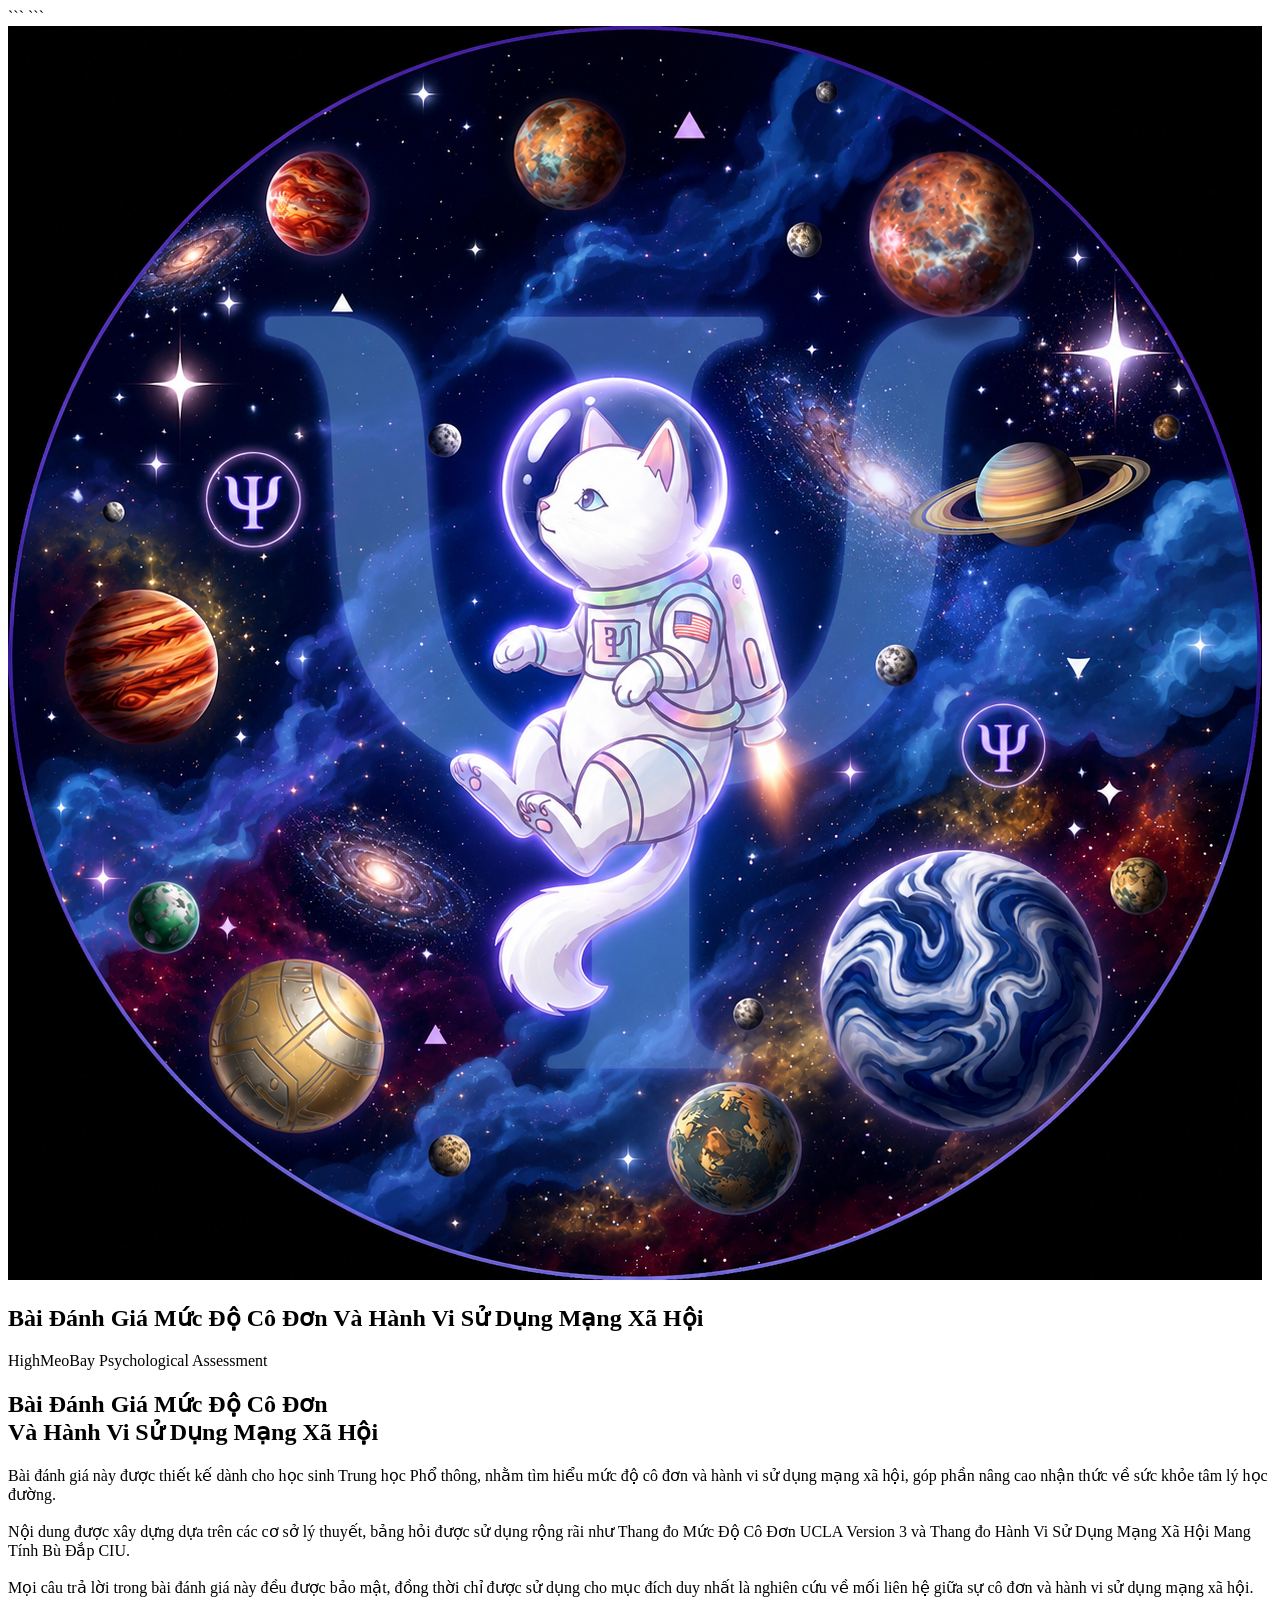
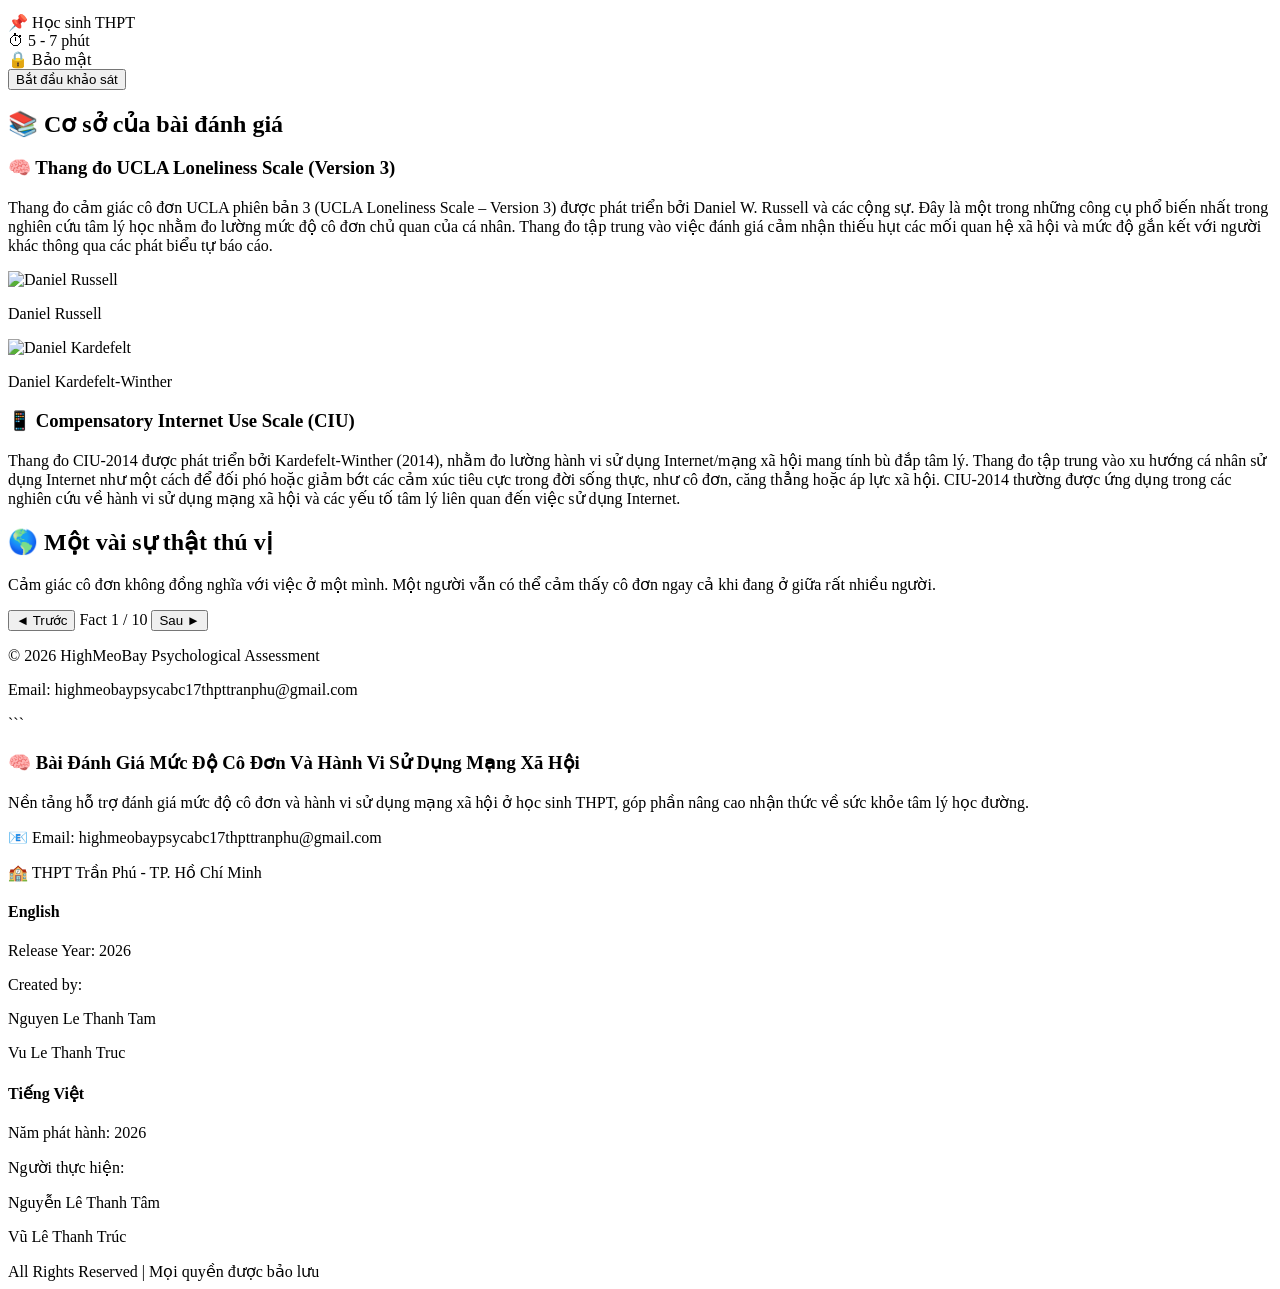
==== index.html @ 104ad313 "Add files via upload" ====
<!DOCTYPE html>

<html lang="vi">

<link rel="icon" type="image/png" href="images/logo.png?v=2">


<meta charset="UTF-8">

<meta name="viewport"
      content="width=device-width, initial-scale=1.0">

<title>

    Bài Đánh Giá Mức Độ Cô Đơn Và Hành Vi Sử Dụng Mạng Xã Hội

</title>

<link rel="stylesheet"
      href="styleindex.css">
```

</head>

<body>

```
<!-- HEADER -->

<header class="header">

    <div class="logo">

        <img src="images/logo.png"
             alt="Logo">

    </div>

    <div class="header-text">

        <h2>

            Bài Đánh Giá Mức Độ Cô Đơn
            Và Hành Vi Sử Dụng Mạng Xã Hội

        </h2>

        <p>

            HighMeoBay Psychological Assessment 

        </p>

    </div>

</header>

<!-- HERO -->

<section class="hero">

    <div class="overlay-card">

        <h1>

            Bài Đánh Giá Mức Độ Cô Đơn

            <br>

            Và Hành Vi Sử Dụng Mạng Xã Hội

        </h1>

        <p class="description">

            Bài đánh giá này được thiết kế dành cho học sinh
            Trung học Phổ thông, nhằm tìm hiểu mức độ cô đơn
            và hành vi sử dụng mạng xã hội,
            góp phần nâng cao nhận thức về sức khỏe tâm lý học đường.

            <br><br>

            Nội dung được xây dựng dựa trên các cơ sở lý thuyết,
            bảng hỏi được sử dụng rộng rãi như
            Thang đo Mức Độ Cô Đơn UCLA Version 3
            và Thang đo Hành Vi Sử Dụng Mạng Xã Hội Mang Tính Bù Đắp CIU.

            <br><br>

            Mọi câu trả lời trong bài đánh giá này đều được bảo mật,
            đồng thời chỉ được sử dụng cho mục đích duy nhất là
            nghiên cứu về mối liên hệ giữa sự cô đơn
            và hành vi sử dụng mạng xã hội.

        </p>

        <div class="info-box">

            <div>
                📌 Học sinh THPT
            </div>

            <div>
                ⏱ 5 - 7 phút
            </div>

            <div>
                🔒 Bảo mật
            </div>

        </div>

        <a href="survey.html">

            <button class="start-btn">

                Bắt đầu khảo sát

            </button>

        </a>

    </div>

</section>

<!-- CƠ SỞ BÀI ĐÁNH GIÁ -->

<section class="about-test">

    <h2>

        📚 Cơ sở của bài đánh giá

    </h2>

    <!-- UCLA -->

    <div class="test-card">

        <div class="test-content">

            <div class="test-text">

                <h3>

                    🧠 Thang đo UCLA Loneliness Scale (Version 3)

                </h3>

                <p>

                Thang đo cảm giác cô đơn UCLA phiên bản 3 (UCLA Loneliness Scale – Version 3) được phát triển bởi Daniel W. Russell và các cộng sự. Đây là một trong những công cụ phổ biến nhất trong nghiên cứu tâm lý học nhằm đo lường mức độ cô đơn chủ quan của cá nhân. Thang đo tập trung vào việc đánh giá cảm nhận thiếu hụt các mối quan hệ xã hội và mức độ gắn kết với người khác thông qua các phát biểu tự báo cáo.

                </p>

            </div>

            <div class="test-image">

                <img src="images/Daniel Russell.jpg"
                     alt="Daniel Russell">

                <p class="author-name">

                    Daniel Russell

                </p>

            </div>

        </div>

    </div>

    <!-- CIU -->

    <div class="test-card">

        <div class="test-content">

            <div class="test-image">

                <img src="images/Daniel Kardefelt.jpg"
                     alt="Daniel Kardefelt">

                <p class="author-name">

                    Daniel Kardefelt-Winther

                </p>

            </div>

            <div class="test-text">

                <h3>

                    📱 Compensatory Internet Use Scale (CIU)

                </h3>

                <p>

                    Thang đo CIU-2014 được phát triển bởi Kardefelt-Winther (2014), nhằm đo lường hành vi sử dụng Internet/mạng xã hội mang tính bù đắp tâm lý. Thang đo tập trung vào xu hướng cá nhân sử dụng Internet như một cách để đối phó hoặc giảm bớt các cảm xúc tiêu cực trong đời sống thực, như cô đơn, căng thẳng hoặc áp lực xã hội. CIU-2014 thường được ứng dụng trong các nghiên cứu về hành vi sử dụng mạng xã hội và các yếu tố tâm lý liên quan đến việc sử dụng Internet.

                </p>

            </div>

        </div>

    </div>

</section>

<!-- FACT -->

<section class="facts">

    <h2>

        🌎 Một vài sự thật thú vị

    </h2>

    <div class="fact-card">

        <p id="factText">

            Cảm giác cô đơn không đồng nghĩa với việc ở một mình.
            Một người vẫn có thể cảm thấy cô đơn ngay cả khi đang ở giữa rất nhiều người.

        </p>

    </div>

    <div class="fact-nav">

        <button
            class="fact-link"
            onclick="prevFact()">

            ◄ Trước

        </button>

        <span id="factCounter">

            Fact 1 / 10

        </span>

        <button
            class="fact-link"
            onclick="nextFact()">

            Sau ►

        </button>

    </div>

</section>

<!-- FOOTER -->

<footer class="footer">

    <p>

        © 2026 HighMeoBay Psychological Assessment

    </p>

    <p>

        Email:
        highmeobaypsycabc17thpttranphu@gmail.com

    </p>

</footer>

<script src="facts.js"></script>
```

<footer class="footer">

<div class="footer-content">

    <h3>

        🧠 Bài Đánh Giá Mức Độ Cô Đơn
        Và Hành Vi Sử Dụng Mạng Xã Hội

    </h3>

    <p>

        Nền tảng hỗ trợ đánh giá mức độ cô đơn
        và hành vi sử dụng mạng xã hội ở học sinh THPT,
        góp phần nâng cao nhận thức về sức khỏe tâm lý học đường.

    </p>

    <div class="footer-contact">

        <p>

            📧 Email:
            highmeobaypsycabc17thpttranphu@gmail.com

        </p>

        <p>

            🏫 THPT Trần Phú - TP. Hồ Chí Minh

        </p>

    </div>

    <div class="footer-line"></div>

    <div class="footer-owner">

        <div class="owner-box">

            <h4>English</h4>

            <p>
                Release Year: 2026
            </p>

            <p>
                Created by:
            </p>

            <p>
                Nguyen Le Thanh Tam
            </p>

            <p>
                Vu Le Thanh Truc
            </p>

        </div>

        <div class="owner-box">

            <h4>Tiếng Việt</h4>

            <p>
                Năm phát hành: 2026
            </p>

            <p>
                Người thực hiện:
            </p>

            <p>
                Nguyễn Lê Thanh Tâm
            </p>

            <p>
                Vũ Lê Thanh Trúc
            </p>

        </div>

    </div>

    <div class="footer-bottom">

        All Rights Reserved
        |
        Mọi quyền được bảo lưu

    </div>

</div>


</footer>


</body>

</html>
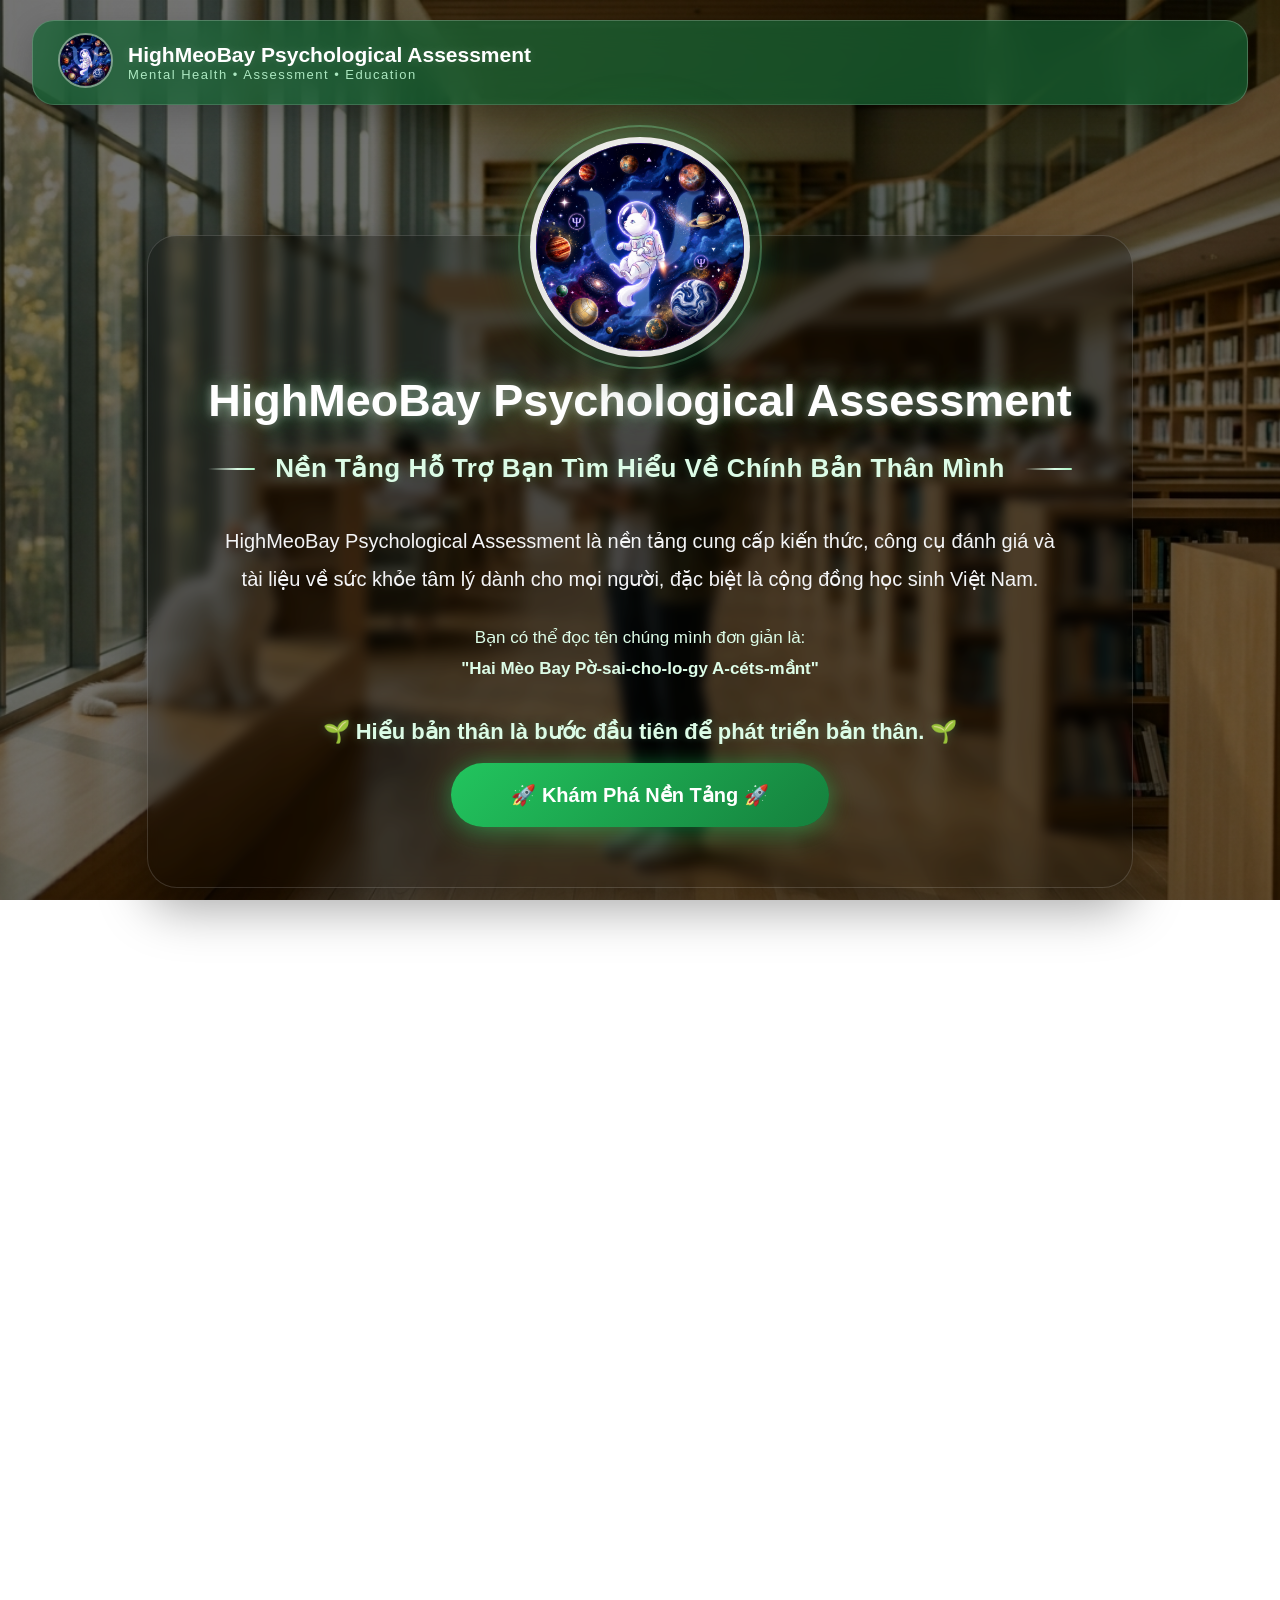
==== commit 929181af: "Add files via upload" ====
--- a/index.html
+++ b/index.html
@@ -1,53 +1,57 @@
 <!DOCTYPE html>
-
 <html lang="vi">
 
-<link rel="icon" type="image/png" href="images/logo.png?v=2">
-
-
-<meta charset="UTF-8">
-
-<meta name="viewport"
-      content="width=device-width, initial-scale=1.0">
-
-<title>
-
-    Bài Đánh Giá Mức Độ Cô Đơn Và Hành Vi Sử Dụng Mạng Xã Hội
-
-</title>
-
-<link rel="stylesheet"
-      href="styleindex.css">
-```
+<head>
+
+    <meta charset="UTF-8">
+
+    <meta name="viewport"
+          content="width=device-width, initial-scale=1.0">
+
+    <title>
+        HighMeoBay Psychological Assessment
+    </title>
+
+    <link rel="icon"
+          type="image/png"
+          href="images/logo.png">
+
+    <link rel="stylesheet"
+          href="stylemeobay.css">
 
 </head>
 
 <body>
 
-```
-<!-- HEADER -->
-
+    <!-- HEADER -->
+
+        <div class="progress-container">
+    <div class="progress-bar"></div>
+</div>
 <header class="header">
 
     <div class="logo">
+
+    <a href="main.html">
 
         <img src="images/logo.png"
              alt="Logo">
 
-    </div>
+    </a>
+
+</div>
 
     <div class="header-text">
 
         <h2>
 
-            Bài Đánh Giá Mức Độ Cô Đơn
-            Và Hành Vi Sử Dụng Mạng Xã Hội
+            HighMeoBay Psychological Assessment
 
         </h2>
 
         <p>
 
-            HighMeoBay Psychological Assessment 
+            Mental Health • Assessment • Education 
 
         </p>
 
@@ -57,334 +61,159 @@
 
 <!-- HERO -->
 
-<section class="hero">
-
-    <div class="overlay-card">
-
-        <h1>
-
-            Bài Đánh Giá Mức Độ Cô Đơn
-
-            <br>
-
-            Và Hành Vi Sử Dụng Mạng Xã Hội
-
-        </h1>
-
-        <p class="description">
-
-            Bài đánh giá này được thiết kế dành cho học sinh
-            Trung học Phổ thông, nhằm tìm hiểu mức độ cô đơn
-            và hành vi sử dụng mạng xã hội,
-            góp phần nâng cao nhận thức về sức khỏe tâm lý học đường.
-
-            <br><br>
-
-            Nội dung được xây dựng dựa trên các cơ sở lý thuyết,
-            bảng hỏi được sử dụng rộng rãi như
-            Thang đo Mức Độ Cô Đơn UCLA Version 3
-            và Thang đo Hành Vi Sử Dụng Mạng Xã Hội Mang Tính Bù Đắp CIU.
-
-            <br><br>
-
-            Mọi câu trả lời trong bài đánh giá này đều được bảo mật,
-            đồng thời chỉ được sử dụng cho mục đích duy nhất là
-            nghiên cứu về mối liên hệ giữa sự cô đơn
-            và hành vi sử dụng mạng xã hội.
-
+    <section class="hero">
+
+        <div class="hero-card">
+
+            <!-- LOGO WEBSITE -->
+        <div class="hero-logo">
+
+            <img src="images/logo.png"
+                 alt="HighMeoBay Logo">
+
+        </div>
+        <br>
+            <h1>
+
+                HighMeoBay Psychological Assessment
+
+            </h1>
+
+            <div class="hero-subtitle">
+
+    <span class="line"></span>
+
+    <span class="subtitle-text">
+        Nền Tảng Hỗ Trợ Bạn Tìm Hiểu Về Chính Bản Thân Mình
+    </span>
+
+    <span class="line"></span>
+
+</div>
+
+            <p class="description">
+
+                HighMeoBay Psychological Assessment
+                là nền tảng cung cấp kiến thức,
+                công cụ đánh giá và 
+                 <br>
+                tài liệu về sức khỏe tâm lý dành cho mọi người,
+                đặc biệt là cộng đồng học sinh Việt Nam.
+
+            </p>
+
+            <p class="pronounce">
+
+                Bạn có thể đọc tên chúng mình đơn giản là:
+                <br>
+                <strong>
+                    "Hai Mèo Bay Pờ-sai-cho-lo-gy A-céts-mầnt"
+                </strong>
+
+            </p>
+        
+<p class="slogan">
+
+    🌱 Hiểu bản thân là bước đầu tiên để phát triển bản thân. 🌱
+
+</p>
+<br>
+            <a href="main.html">
+
+                <button class="explore-btn">
+
+                    🚀 Khám Phá Nền Tảng 🚀
+
+                </button>
+
+            </a>
+
+        </div>
+
+    </section>
+
+    <script src="indexmeobay.js"></script>
+
+<!-- FOOTER -->
+<footer class="footer">
+
+    <div class="footer-content">
+
+        <h3>
+            🧠 HighMeoBay Psychological Assessment 🧠
+        </h3>
+
+        <p>
+            Nền tảng cung cấp kiến thức, công cụ 
+            đánh giá và tài liệu về sức khỏe
+            <br> 
+            tâm lý dành cho mọi người, đặc biệt 
+            là cộng đồng học sinh Việt Nam. 
         </p>
 
-        <div class="info-box">
-
-            <div>
-                📌 Học sinh THPT
-            </div>
-
-            <div>
-                ⏱ 5 - 7 phút
-            </div>
-
-            <div>
-                🔒 Bảo mật
-            </div>
-
-        </div>
-
-        <a href="survey.html">
-
-            <button class="start-btn">
-
-                Bắt đầu khảo sát
-
-            </button>
-
-        </a>
-
-    </div>
-
-</section>
-
-<!-- CƠ SỞ BÀI ĐÁNH GIÁ -->
-
-<section class="about-test">
-
-    <h2>
-
-        📚 Cơ sở của bài đánh giá
-
-    </h2>
-
-    <!-- UCLA -->
-
-    <div class="test-card">
-
-        <div class="test-content">
-
-            <div class="test-text">
-
-                <h3>
-
-                    🧠 Thang đo UCLA Loneliness Scale (Version 3)
-
-                </h3>
-
-                <p>
-
-                Thang đo cảm giác cô đơn UCLA phiên bản 3 (UCLA Loneliness Scale – Version 3) được phát triển bởi Daniel W. Russell và các cộng sự. Đây là một trong những công cụ phổ biến nhất trong nghiên cứu tâm lý học nhằm đo lường mức độ cô đơn chủ quan của cá nhân. Thang đo tập trung vào việc đánh giá cảm nhận thiếu hụt các mối quan hệ xã hội và mức độ gắn kết với người khác thông qua các phát biểu tự báo cáo.
-
-                </p>
-
-            </div>
-
-            <div class="test-image">
-
-                <img src="images/Daniel Russell.jpg"
-                     alt="Daniel Russell">
-
-                <p class="author-name">
-
-                    Daniel Russell
-
-                </p>
-
-            </div>
-
-        </div>
-
-    </div>
-
-    <!-- CIU -->
-
-    <div class="test-card">
-
-        <div class="test-content">
-
-            <div class="test-image">
-
-                <img src="images/Daniel Kardefelt.jpg"
-                     alt="Daniel Kardefelt">
-
-                <p class="author-name">
-
-                    Daniel Kardefelt-Winther
-
-                </p>
-
-            </div>
-
-            <div class="test-text">
-
-                <h3>
-
-                    📱 Compensatory Internet Use Scale (CIU)
-
-                </h3>
-
-                <p>
-
-                    Thang đo CIU-2014 được phát triển bởi Kardefelt-Winther (2014), nhằm đo lường hành vi sử dụng Internet/mạng xã hội mang tính bù đắp tâm lý. Thang đo tập trung vào xu hướng cá nhân sử dụng Internet như một cách để đối phó hoặc giảm bớt các cảm xúc tiêu cực trong đời sống thực, như cô đơn, căng thẳng hoặc áp lực xã hội. CIU-2014 thường được ứng dụng trong các nghiên cứu về hành vi sử dụng mạng xã hội và các yếu tố tâm lý liên quan đến việc sử dụng Internet.
-
-                </p>
-
-            </div>
-
-        </div>
-
-    </div>
-
-</section>
-
-<!-- FACT -->
-
-<section class="facts">
-
-    <h2>
-
-        🌎 Một vài sự thật thú vị
-
-    </h2>
-
-    <div class="fact-card">
-
-        <p id="factText">
-
-            Cảm giác cô đơn không đồng nghĩa với việc ở một mình.
-            Một người vẫn có thể cảm thấy cô đơn ngay cả khi đang ở giữa rất nhiều người.
-
-        </p>
-
-    </div>
-
-    <div class="fact-nav">
-
-        <button
-            class="fact-link"
-            onclick="prevFact()">
-
-            ◄ Trước
-
-        </button>
-
-        <span id="factCounter">
-
-            Fact 1 / 10
-
-        </span>
-
-        <button
-            class="fact-link"
-            onclick="nextFact()">
-
-            Sau ►
-
-        </button>
-
-    </div>
-
-</section>
-
-<!-- FOOTER -->
-
-<footer class="footer">
-
-    <p>
-
-        © 2026 HighMeoBay Psychological Assessment
-
-    </p>
-
-    <p>
-
-        Email:
-        highmeobaypsycabc17thpttranphu@gmail.com
-
-    </p>
+        <div class="footer-contact">
+
+            <p>
+                📧 Email:
+                highmeobaypsycabc17thpttranphu@gmail.com
+            </p>
+
+            <p>
+                🏫 THPT Trần Phú - TP. Hồ Chí Minh
+            </p>
+
+        </div>
+
+        <div class="footer-line"></div>
+
+        <div class="footer-owner">
+
+    <!-- Logo Website -->
+    <a href="main.html" class="footer-logo-side">
+    <img src="images/logo.png" alt="Logo Website">
+</a>
+
+    <!-- Box English -->
+    <div class="owner-box">
+
+        <h4>English</h4>
+
+        <p>Release Year: 2026</p>
+        <p>Created by:</p>
+        <p>Nguyen Le Thanh Tam</p>
+        <p>Vu Le Thanh Truc</p>
+
+    </div>
+
+    <!-- Box Tiếng Việt -->
+    <div class="owner-box">
+
+        <h4>Tiếng Việt</h4>
+
+        <p>Năm phát hành: 2026</p>
+        <p>Người thực hiện:</p>
+        <p>Nguyễn Lê Thanh Tâm</p>
+        <p>Vũ Lê Thanh Trúc</p>
+
+    </div>
+
+    <!-- Logo Trường -->
+    <a href="https://thpttranphu.hcm.edu.vn/homegd11"
+   class="footer-logo-side">
+    <img src="images/logotp.png"
+         alt="Logo Trường">
+</a>
+
+</div>
+
+        <div class="footer-bottom">
+            All Rights Reserved | Mọi quyền được bảo lưu
+        </div>
+
+    </div>
 
 </footer>
 
-<script src="facts.js"></script>
-```
-
-<footer class="footer">
-
-<div class="footer-content">
-
-    <h3>
-
-        🧠 Bài Đánh Giá Mức Độ Cô Đơn
-        Và Hành Vi Sử Dụng Mạng Xã Hội
-
-    </h3>
-
-    <p>
-
-        Nền tảng hỗ trợ đánh giá mức độ cô đơn
-        và hành vi sử dụng mạng xã hội ở học sinh THPT,
-        góp phần nâng cao nhận thức về sức khỏe tâm lý học đường.
-
-    </p>
-
-    <div class="footer-contact">
-
-        <p>
-
-            📧 Email:
-            highmeobaypsycabc17thpttranphu@gmail.com
-
-        </p>
-
-        <p>
-
-            🏫 THPT Trần Phú - TP. Hồ Chí Minh
-
-        </p>
-
-    </div>
-
-    <div class="footer-line"></div>
-
-    <div class="footer-owner">
-
-        <div class="owner-box">
-
-            <h4>English</h4>
-
-            <p>
-                Release Year: 2026
-            </p>
-
-            <p>
-                Created by:
-            </p>
-
-            <p>
-                Nguyen Le Thanh Tam
-            </p>
-
-            <p>
-                Vu Le Thanh Truc
-            </p>
-
-        </div>
-
-        <div class="owner-box">
-
-            <h4>Tiếng Việt</h4>
-
-            <p>
-                Năm phát hành: 2026
-            </p>
-
-            <p>
-                Người thực hiện:
-            </p>
-
-            <p>
-                Nguyễn Lê Thanh Tâm
-            </p>
-
-            <p>
-                Vũ Lê Thanh Trúc
-            </p>
-
-        </div>
-
-    </div>
-
-    <div class="footer-bottom">
-
-        All Rights Reserved
-        |
-        Mọi quyền được bảo lưu
-
-    </div>
-
-</div>
-
-
-</footer>
-
-
 </body>
 
-</html>
+</html>
--- a/stylemeobay.css
+++ b/stylemeobay.css
@@ -0,0 +1,1347 @@
+/* ================= RESET ================= */
+
+*{
+margin:0;
+padding:0;
+box-sizing:border-box;
+}
+
+body{
+
+margin: 0;
+  padding-top: 20px;
+min-height:100vh;
+
+font-family:
+"Segoe UI",
+sans-serif;
+
+color:white;
+
+background:
+linear-gradient(
+    rgba(0,0,0,0.55),
+    rgba(0,0,0,0.55)
+),
+url("images/library2.png");
+
+background-size:cover;
+background-position:center;
+background-attachment:fixed;
+  
+
+}
+
+/* ================= HEADER ================= */
+.header{
+
+width: 95%;
+max-width: 1400px;
+margin: 0 auto;
+
+display: flex;
+align-items: center;
+
+gap: 15px;
+padding: 12px 25px;
+
+background: rgba(22, 101, 52, 0.72);
+
+border-radius: 22px;
+
+border:
+1px solid rgba(255,255,255,0.22);
+
+ backdrop-filter: blur(18px);
+    -webkit-backdrop-filter: blur(18px);
+border-bottom: 1px solid rgba(255,255,255,0.15);
+
+    box-shadow:
+        0 10px 30px rgba(0,0,0,.18);
+
+transition: .35s ease;
+}
+
+.header::before{
+
+content:"";
+
+position:absolute;
+
+top:0;
+left:-120%;
+
+width:80px;
+height:100%;
+
+background:
+linear-gradient(
+90deg,
+transparent,
+rgba(255,255,255,0.25),
+transparent
+);
+
+transform:skewX(-25deg);
+
+transition:0.8s;
+
+}
+
+.header:hover::before{
+
+left:120%;
+
+}
+
+.header{
+display:flex;
+align-items:center;
+justify-content:flex-start;
+gap:15px;
+
+flex-wrap: nowrap; /* QUAN TRỌNG */
+}
+
+.header:hover{
+
+box-shadow:
+0 18px 45px rgba(0,0,0,0.40),
+0 0 35px rgba(34,197,94,0.18);
+
+border-color:
+rgba(255,255,255,0.28);
+
+}
+
+.logo img{
+
+width:55px;
+height:55px;
+
+border-radius:50%;
+
+border:2px solid rgba(255,255,255,0.4);
+
+transition:0.3s ease;
+
+cursor:pointer;
+
+}
+
+.logo img:hover{
+
+transform:scale(1.08);
+
+box-shadow:
+0 0 12px rgba(255,255,255,0.35),
+0 0 25px rgba(34,197,94,0.55),
+0 0 40px rgba(34,197,94,0.25);
+
+border-color:#dcfce7;
+
+}
+
+.logo img:active{
+
+transform:scale(0.95);
+
+}
+
+.header-text{
+display: flex;
+flex-direction: column;
+justify-content: center;
+
+line-height: 1.2;
+}
+
+.header-text h2{
+
+font-size:21px;
+
+font-weight:800;
+
+margin:0;
+
+color:#ffffff;
+
+text-shadow:
+0 0 10px rgba(255,255,255,0.15);
+
+}
+
+.header-text p{
+
+font-size:13px;
+
+color:#bbf7d0;
+
+letter-spacing:1.5px;
+
+margin:0;
+
+opacity:0.9;
+
+}
+
+.question {
+    background: rgba(255,255,255,0.04);
+    border: 1px solid rgba(255,255,255,0.08);
+    padding: 10px 12px;
+    border-radius: 12px;
+    margin: 10px 0;
+}
+
+label {
+    display: block;
+    padding: 3px 0;
+    cursor: pointer;
+}
+
+/* ================= HERO ================= */
+
+.hero{
+padding: 130px 20px 20px 20px;
+
+min-height:calc(100vh - 120px);
+
+display:flex;
+
+justify-content:center;
+align-items:center;  
+
+}
+
+.hero-card{
+
+position:relative;
+
+max-width:1175px;
+
+text-align:center;
+
+padding:120px 60px 60px;
+/* ↑ tăng padding top để chừa chỗ cho logo */
+
+border-radius:30px;
+
+background:rgba(0,0,0,.28);
+
+backdrop-filter:blur(6px);
+
+border:1px solid rgba(255,255,255,.15);
+
+box-shadow:
+0 20px 50px rgba(0,0,0,.35);
+
+animation:fadeUp 1s ease;
+
+overflow:visible;
+
+}
+
+.hero-card h1{
+
+    font-size:45px;
+
+    line-height:1.2;
+
+    color:white;
+
+    font-weight:800;
+
+    text-shadow:
+    0 0 10px rgba(255,255,255,0.4),
+    0 0 20px rgba(134,239,172,0.3),
+    0 0 40px rgba(34,197,94,0.25);
+
+    margin-bottom:25px;
+
+    max-width:1200px;
+}
+
+.description{
+
+  
+font-size:20px;
+
+line-height:1.9;
+
+color:#f3f4f6;
+
+margin-bottom:25px;
+  
+
+}
+
+.slogan{
+
+    margin-top:25px;
+
+    font-size:22px;
+
+    font-weight:600;
+
+    color:#dcfce7;
+
+    text-shadow:
+    0 0 10px rgba(134,239,172,0.25);
+
+}
+
+.pronounce{
+
+  
+color:#dcfce7;
+
+font-size:17px;
+
+line-height:1.8;
+
+margin-bottom:35px;
+  
+
+}
+
+/* ================= BUTTON ================= */
+
+.explore-btn{
+
+    position:relative;
+
+    border:none;
+
+    cursor:pointer;
+
+    color:white;
+
+    font-weight:700;
+
+    font-size:20px;
+
+    padding:20px 60px;
+
+    border-radius:999px;
+
+    background:
+    linear-gradient(
+        135deg,
+        #22c55e,
+        #15803d
+    );
+
+    box-shadow:
+    0 0 20px rgba(34,197,94,0.35),
+    0 10px 30px rgba(34,197,94,0.25);
+
+    transition:all 0.35s ease;
+
+    overflow:hidden;
+}
+
+.explore-btn:hover{
+
+    transform:
+    translateY(-5px)
+    scale(1.04);
+
+    box-shadow:
+    0 0 35px rgba(34,197,94,0.6),
+    0 15px 40px rgba(34,197,94,0.35);
+}
+
+.explore-btn::before{
+
+    content:"";
+
+    position:absolute;
+
+    top:0;
+    left:-120%;
+
+    width:80px;
+    height:100%;
+
+    background:
+    linear-gradient(
+        90deg,
+        transparent,
+        rgba(255,255,255,0.35),
+        transparent
+    );
+
+    transform:skewX(-25deg);
+
+    transition:0.8s;
+}
+
+.explore-btn:hover::before{
+
+    left:130%;
+}
+/* ================= FOOTER ================= */
+.footer{
+width:100%;
+margin-top:80px;
+padding:60px 30px;
+
+background:
+linear-gradient(
+135deg,
+rgba(20,83,45,.72),
+rgba(22,101,52,.72)
+);
+
+backdrop-filter:blur(18px);
+
+border-top:1px solid rgba(255,255,255,0.15);
+
+text-align:center;
+position:relative;
+z-index:2;
+
+overflow:hidden;
+/* Hiệu ứng */
+opacity:0;
+transform:translateY(60px);
+transition:
+opacity .8s ease,
+transform .8s ease;
+
+}
+
+.footer.show{
+
+opacity:1;
+transform:translateY(0);
+
+}
+
+.footer::before{
+
+content:"";
+
+position:absolute;
+
+width:400px;
+height:400px;
+
+top:-180px;
+left:-150px;
+
+border-radius:50%;
+
+background:
+rgba(134,239,172,.08);
+
+filter:blur(70px);
+
+pointer-events:none;
+
+}
+
+.footer::after{
+
+content:"";
+
+position:absolute;
+
+width:350px;
+height:350px;
+
+bottom:-150px;
+right:-120px;
+
+border-radius:50%;
+
+background:
+rgba(220,252,231,.08);
+
+filter:blur(70px);
+
+pointer-events:none;
+
+}
+
+.footer-content{
+max-width:1000px;
+margin:auto;
+}
+
+.footer h3{
+
+color:#f0fdf4;
+
+font-size:32px;
+
+letter-spacing:.5px;
+
+text-shadow:
+0 2px 12px rgba(0,0,0,.25);
+
+}
+
+.footer-content p{
+color:#e5e7eb;
+line-height:1.8;
+}
+
+.footer-contact{
+margin-top:25px;
+}
+
+.footer-contact p{
+
+transition:.25s;
+
+}
+
+.footer-contact p:hover{
+
+color:#bbf7d0;
+
+transform:
+translateX(4px);
+
+}
+
+.footer-line{
+
+width:180px;
+height:4px;
+
+margin:30px auto;
+
+border-radius:999px;
+
+background:
+linear-gradient(
+90deg,
+#85f7af,
+#dcfce7,
+#82d3a0
+);
+
+background-size:200% 100%;
+
+animation:
+footerGlow 4s linear infinite;
+
+}
+
+@keyframes footerGlow{
+
+0%{
+background-position:0% 50%;
+}
+
+100%{
+background-position:200% 50%;
+}
+
+}
+
+.footer-owner{
+
+display:grid;
+
+grid-template-columns:
+160px 320px 320px 160px;
+
+justify-content:center;
+
+align-items:center;
+
+gap:30px;
+
+margin-top:25px;
+
+}
+
+.owner-box{
+width:320px;
+padding:20px;
+border-radius:18px;
+
+background:rgba(255,255,255,.10);
+
+border:1px solid rgba(255,255,255,.20);
+
+backdrop-filter:blur(12px);
+
+border:
+1px solid rgba(255,255,255,.18);
+
+box-shadow:0 8px 25px rgba(0,0,0,0.20);
+}
+
+.owner-box{
+
+transition:
+transform .3s ease,
+box-shadow .3s ease;
+
+}
+
+.owner-box:hover{
+
+transform:
+translateY(-6px);
+
+box-shadow:
+0 15px 35px rgba(0,0,0,.25);
+
+}
+
+.owner-box h4{
+color:#dcfce7;
+margin-bottom:12px;
+font-size:20px;
+}
+
+.owner-box p{
+color:white;
+margin:6px 0;
+}
+
+.footer-bottom{
+margin-top:30px;
+padding-top:20px;
+
+border-top:1px solid rgba(255,255,255,0.15);
+
+color:#e5e7eb;
+
+letter-spacing:.4px;
+font-size:14px;
+}
+
+.footer-logo-side{
+display:flex;
+align-items:center;
+justify-content:center;
+text-decoration:none;
+flex-shrink:0;
+}
+
+.footer-logo-side img{
+
+width:120px;
+height:120px;
+
+border-radius:50%;
+
+object-fit:cover;
+
+display:block;
+
+border:4px solid rgba(255,255,255,0.8);
+
+box-shadow:
+0 8px 25px rgba(0,0,0,0.25),
+0 0 20px rgba(220,252,231,0.3);
+
+transition:0.3s;
+
+}
+
+.footer-logo-side:hover img{
+
+transform:scale(1.08);
+
+}
+
+.footer-logo-side:hover img{
+
+transform:scale(1.08);
+
+filter:brightness(1.1);
+
+}
+
+.footer-logo-side img:hover{
+
+transform:scale(1.08);
+
+}
+
+.footer-owner-wrapper{
+display:flex;
+align-items:center;
+justify-content:center;
+gap:60px;
+flex-wrap:wrap;
+}
+
+/* ================= HERO LOGO ================= */
+
+.hero-logo{
+
+position:absolute;
+
+top:0;
+
+left:50%;
+
+transform:translate(-50%,-45%);
+
+width:220px;
+height:220px;
+
+display:flex;
+
+justify-content:center;
+align-items:center;
+
+z-index:10;
+
+}
+
+.hero-logo img{
+
+width:100%;
+height:100%;
+
+object-fit:cover;
+
+border-radius:50%;
+
+border:6px solid rgba(255,255,255,.88);
+
+background:rgba(255,255,255,.12);
+
+backdrop-filter:blur(10px);
+
+box-shadow:
+
+0 15px 40px rgba(0,0,0,.45),
+
+0 0 35px rgba(134,239,172,.35),
+
+0 0 70px rgba(34,197,94,.18);
+
+transition:.35s;
+
+}
+
+.hero-logo::before{
+
+content:"";
+
+position:absolute;
+
+width:225px;
+height:225px;
+
+border-radius:50%;
+
+background:
+
+radial-gradient(
+
+rgba(134,239,172,.28),
+
+transparent 72%
+
+);
+
+filter:blur(18px);
+
+z-index:-2;
+
+}
+
+.hero-logo::after{
+
+content:"";
+
+position:absolute;
+
+inset:-12px;
+
+border-radius:50%;
+
+border:2px solid rgba(134,239,172,.32);
+
+animation:logoPulse 3s infinite;
+
+}
+
+.hero-logo:hover img{
+
+transform:scale(1.06);
+
+box-shadow:
+
+0 18px 45px rgba(0,0,0,.45),
+
+0 0 45px rgba(134,239,172,.55),
+
+0 0 90px rgba(34,197,94,.28);
+
+}
+
+@keyframes logoPulse{
+
+0%{
+
+transform:scale(.94);
+
+opacity:.9;
+
+}
+
+70%{
+
+transform:scale(1.08);
+
+opacity:0;
+
+}
+
+100%{
+
+opacity:0;
+
+}
+
+}
+
+@media(max-width:768px){
+
+.hero-card{
+
+padding:95px 35px 40px;
+
+}
+
+.hero-logo{
+
+width:145px;
+height:145px;
+
+}
+
+}
+
+@media(max-width:480px){
+
+.hero-card{
+
+padding:80px 22px 35px;
+
+}
+
+.hero-logo{
+
+width:115px;
+height:115px;
+
+}
+
+}
+
+
+
+
+
+.hero-subtitle{
+
+    display:flex;
+
+    align-items:center;
+
+    justify-content:center;
+
+    gap:20px;
+
+    margin:22px 0 38px;
+
+}
+
+.hero-subtitle .line{
+
+    flex:1;
+
+    max-width:180px;
+
+    height:2px;
+
+    border-radius:999px;
+
+    background:linear-gradient(
+        90deg,
+        transparent,
+        #dcfce7,
+        #86efac,
+        #dcfce7,
+        transparent
+    );
+
+    background-size:250% 100%;
+
+    animation:lineFlow 5s linear infinite;
+
+}
+
+@keyframes lineFlow{
+
+0%{
+background-position:0% 50%;
+}
+
+100%{
+background-position:250% 50%;
+}
+
+}
+
+.subtitle-text{
+
+    font-size:26px;
+
+    font-weight:600;
+
+    color:#dcfce7;
+
+    letter-spacing:.5px;
+
+    white-space:nowrap;
+
+    text-shadow:
+        0 0 10px rgba(134,239,172,.25);
+
+}
+
+@media(max-width:768px){
+
+.hero-subtitle{
+
+gap:12px;
+
+}
+
+.hero-subtitle .line{
+
+max-width:80px;
+
+}
+
+.subtitle-text{
+
+font-size:20px;
+
+text-align:center;
+
+white-space:normal;
+
+}
+
+}
+
+@media(max-width:480px){
+
+.hero-subtitle{
+
+flex-direction:column;
+
+gap:12px;
+
+}
+
+.hero-subtitle .line{
+
+width:120px;
+
+max-width:none;
+
+}
+
+.subtitle-text{
+
+font-size:18px;
+
+line-height:1.5;
+
+}
+
+}
+
+/* ==========================================
+   RESPONSIVE CHO TRANG MỞ ĐẦU
+========================================== */
+
+@media (max-width: 992px){
+
+/* Header */
+
+.header{
+
+width:95%;
+
+padding:14px 18px;
+
+}
+
+.logo img{
+
+width:48px;
+height:48px;
+
+}
+
+.header-text h2{
+
+font-size:18px;
+
+}
+
+.header-text p{
+
+font-size:12px;
+
+letter-spacing:1px;
+
+}
+
+/* Hero */
+
+.hero{
+
+padding:110px 15px 30px;
+
+min-height:auto;
+
+}
+
+.hero-card{
+
+padding:
+90px
+30px
+40px;
+
+border-radius:24px;
+
+}
+
+.hero-logo{
+
+width:160px;
+height:160px;
+
+transform:
+translate(-50%,-42%);
+
+}
+
+.hero-card h1{
+
+font-size:42px;
+
+}
+
+.subtitle-text{
+
+font-size:22px;
+
+}
+
+.description{
+
+font-size:18px;
+
+line-height:1.8;
+
+}
+
+.pronounce{
+
+font-size:16px;
+
+}
+
+.slogan{
+
+font-size:20px;
+
+}
+
+.explore-btn{
+
+padding:18px 45px;
+
+font-size:18px;
+
+}
+
+/* Footer */
+
+.footer-owner{
+
+grid-template-columns:1fr;
+
+gap:20px;
+
+}
+
+.owner-box{
+
+width:100%;
+max-width:360px;
+
+margin:auto;
+
+}
+
+.footer-logo-side img{
+
+width:100px;
+height:100px;
+
+}
+
+}
+
+@media (max-width:768px){
+
+body{
+
+padding-top:12px;
+
+}
+
+/* Header */
+
+.header{
+
+padding:12px 14px;
+
+gap:10px;
+
+border-radius:18px;
+
+}
+
+.logo img{
+
+width:42px;
+height:42px;
+
+}
+
+.header-text h2{
+
+font-size:16px;
+
+line-height:1.3;
+
+}
+
+.header-text p{
+
+font-size:11px;
+
+}
+
+/* Hero */
+
+.hero{
+
+padding:90px 12px 25px;
+
+}
+
+.hero-card{
+
+padding:
+75px
+22px
+32px;
+
+}
+
+.hero-logo{
+
+width:130px;
+height:130px;
+
+}
+
+.hero-card h1{
+
+font-size:34px;
+
+line-height:1.25;
+
+}
+
+.hero-subtitle{
+
+gap:10px;
+
+margin:18px 0 26px;
+
+}
+
+.hero-subtitle .line{
+
+max-width:70px;
+
+}
+
+.subtitle-text{
+
+font-size:18px;
+
+line-height:1.5;
+
+white-space:normal;
+
+}
+
+.description{
+
+font-size:16px;
+
+}
+
+.pronounce{
+
+font-size:15px;
+
+}
+
+.slogan{
+
+font-size:18px;
+
+}
+
+.explore-btn{
+
+width:100%;
+
+font-size:18px;
+
+padding:18px;
+
+}
+
+/* Footer */
+
+.footer{
+
+padding:50px 20px;
+
+}
+
+.footer h3{
+
+font-size:26px;
+
+}
+
+.footer-content p{
+
+font-size:15px;
+
+}
+
+.footer-logo-side img{
+
+width:85px;
+height:85px;
+
+}
+
+.owner-box{
+
+padding:18px;
+
+}
+
+.owner-box h4{
+
+font-size:18px;
+
+}
+
+}
+
+@media (max-width:480px){
+
+.hero-logo{
+
+width:110px;
+height:110px;
+
+}
+
+.hero-card{
+
+padding:
+70px
+18px
+28px;
+
+}
+
+.hero-card h1{
+
+font-size:28px;
+
+}
+
+.subtitle-text{
+
+font-size:16px;
+
+}
+
+.description{
+
+font-size:15px;
+
+}
+
+.pronounce{
+
+font-size:14px;
+
+}
+
+.slogan{
+
+font-size:16px;
+
+}
+
+.footer h3{
+
+font-size:22px;
+
+}
+
+.footer-logo-side img{
+
+width:75px;
+height:75px;
+
+}
+
+.header{
+
+padding:10px;
+
+}
+
+.header-text h2{
+
+font-size:15px;
+
+}
+
+}
+
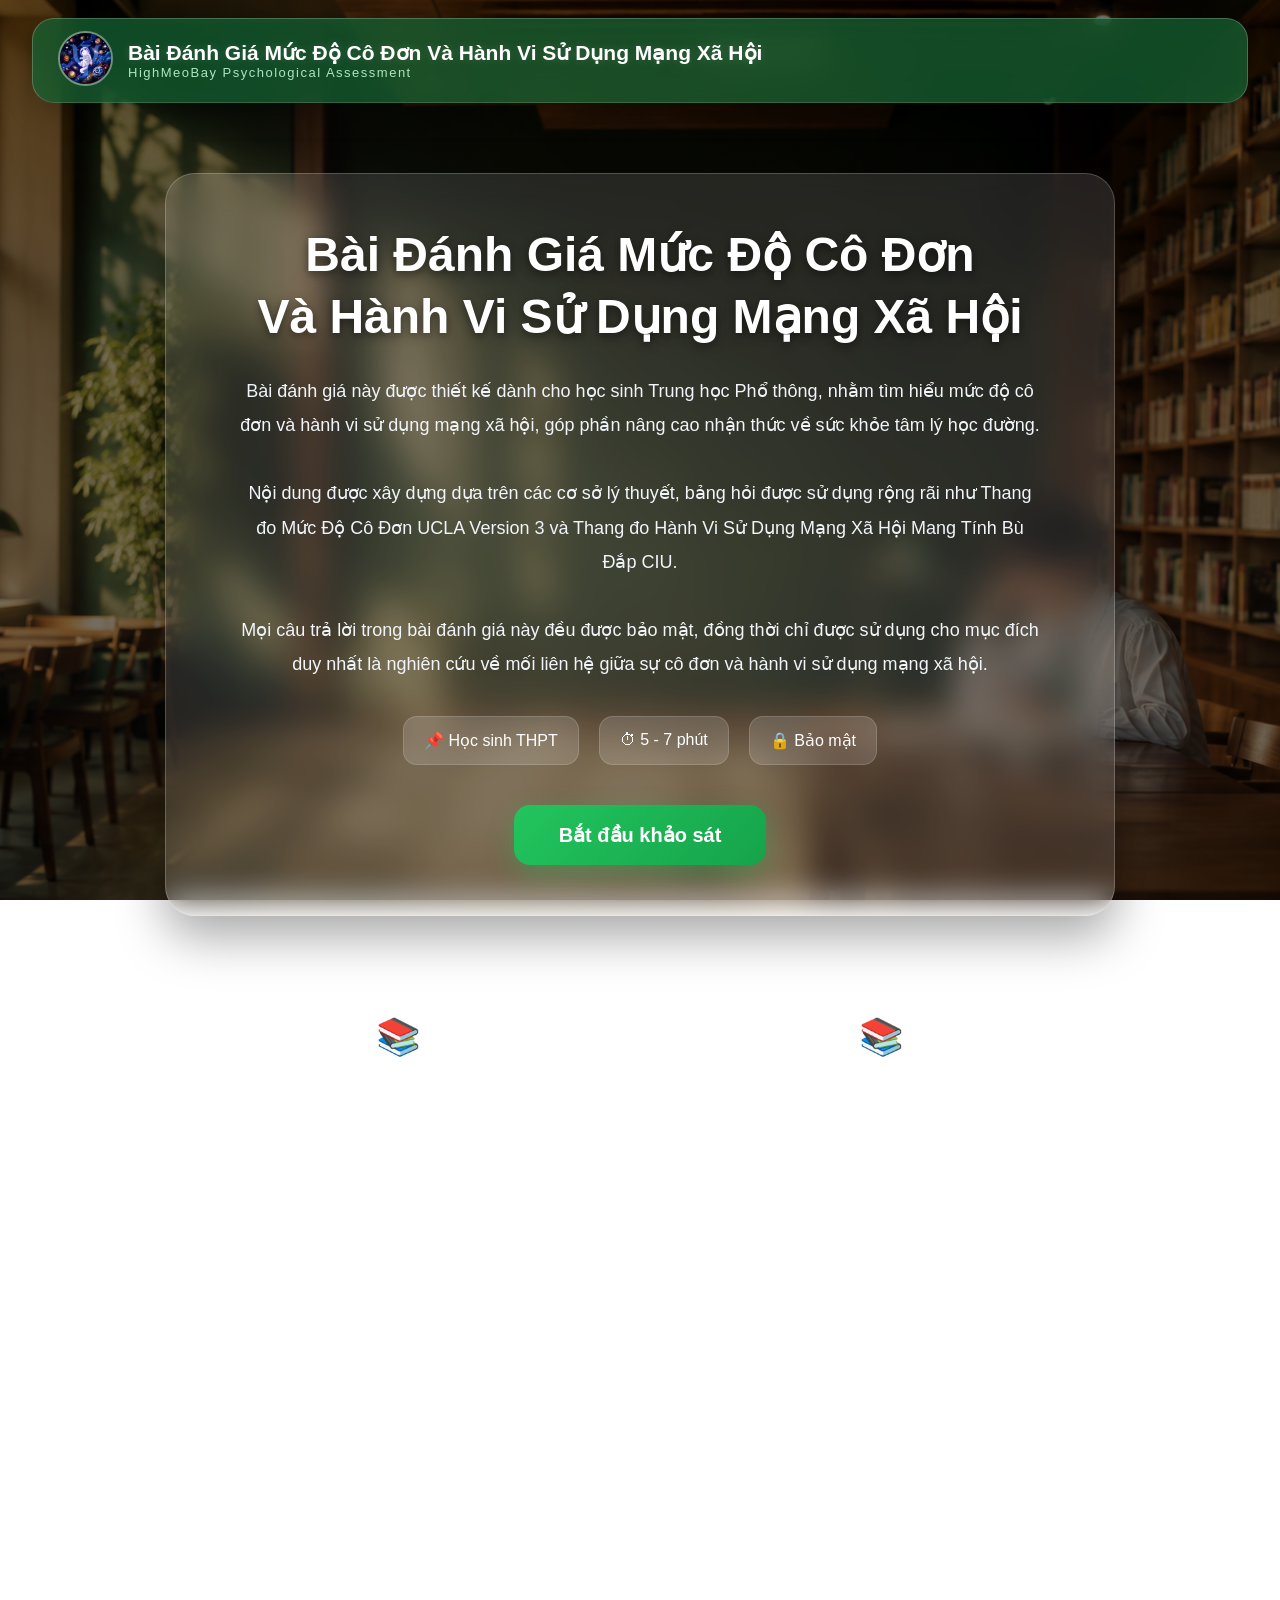
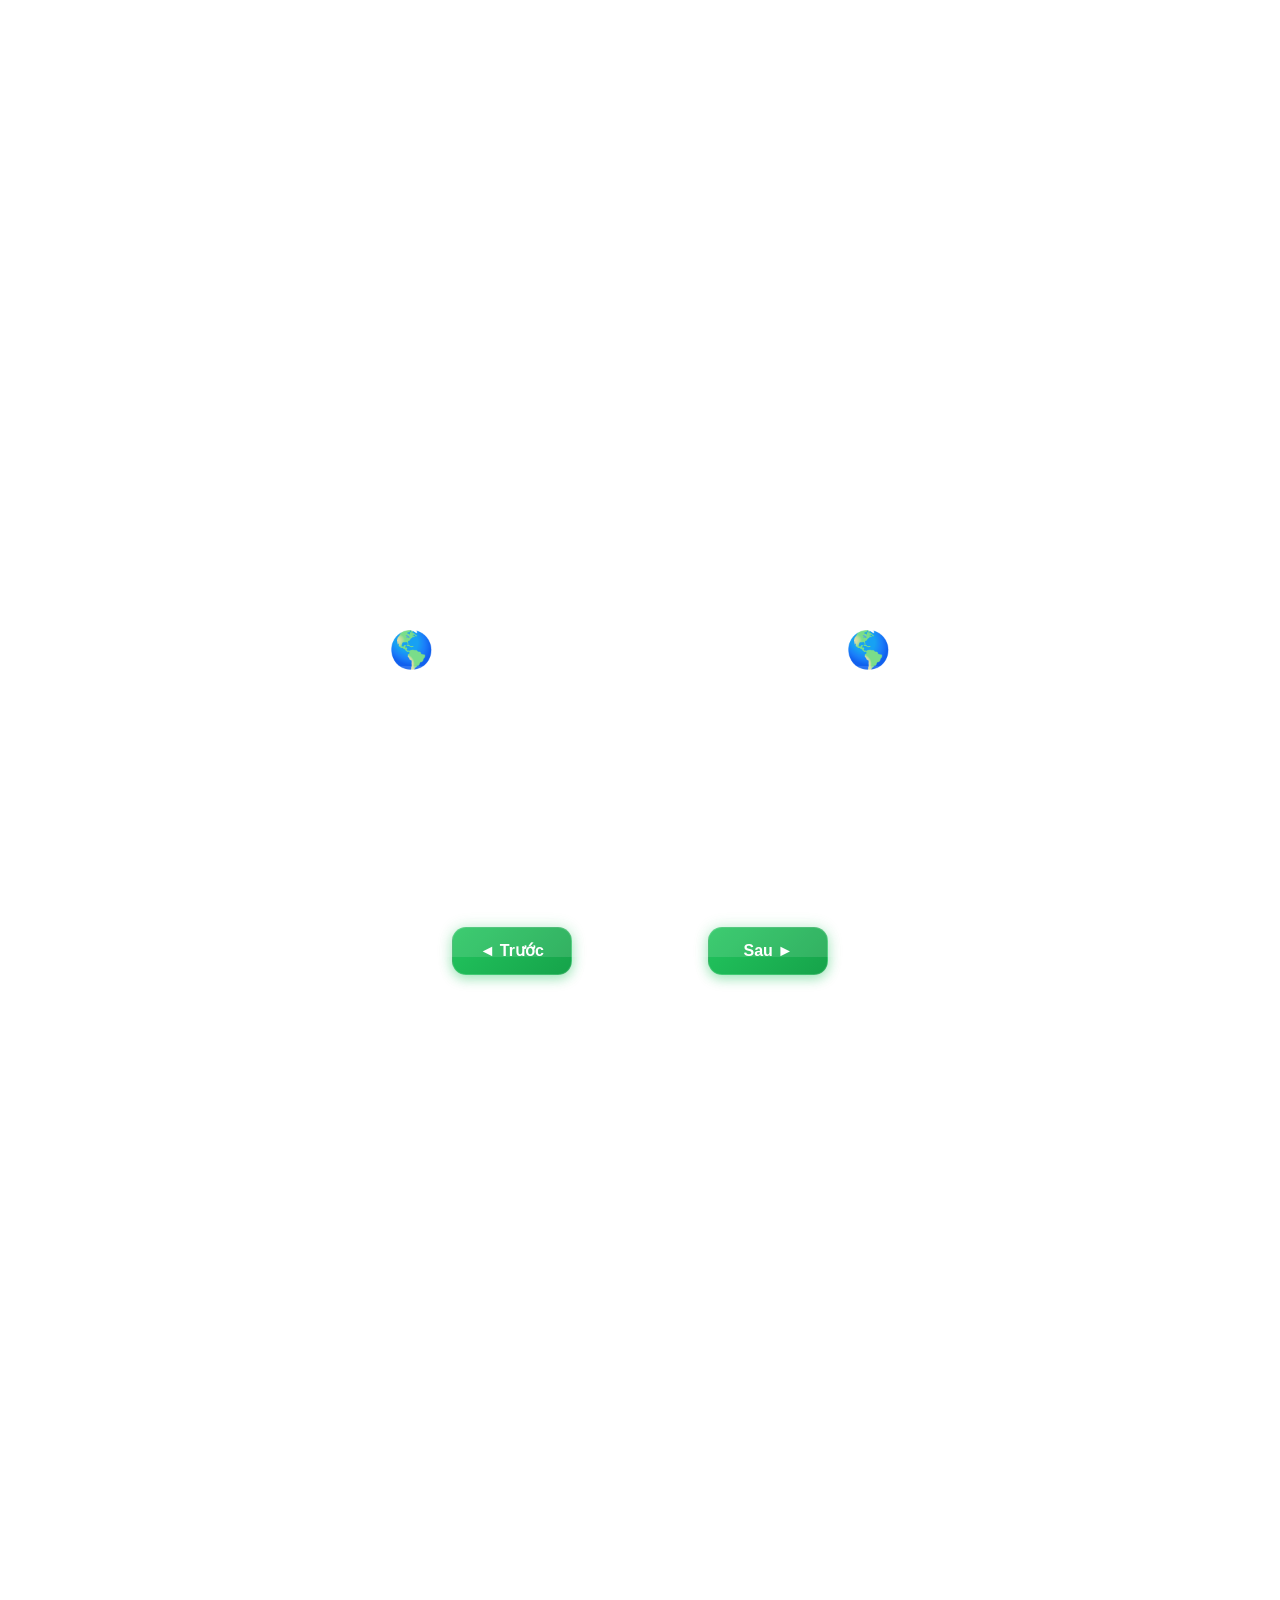
==== commit fce46b32: "Add files via upload" ====
--- a/index.html
+++ b/index.html
@@ -1,31 +1,30 @@
 <!DOCTYPE html>
+
 <html lang="vi">
 
-<head>
-
-    <meta charset="UTF-8">
-
-    <meta name="viewport"
-          content="width=device-width, initial-scale=1.0">
-
-    <title>
-        HighMeoBay Psychological Assessment
-    </title>
-
-    <link rel="icon"
-          type="image/png"
-          href="images/logo.png">
-
-    <link rel="stylesheet"
-          href="stylemeobay.css">
+<link rel="icon" type="image/png" href="images/logo.png?v=2">
+
+
+<meta charset="UTF-8">
+
+<meta name="viewport"
+      content="width=device-width, initial-scale=1.0">
+
+<title>
+
+    Góc Hỗ Trợ Bạn Tìm Hiểu Về Chính Bản Thân Mình
+
+</title>
+
+<link rel="stylesheet"
+      href="styleindex.css">
 
 </head>
 
 <body>
 
-    <!-- HEADER -->
-
-        <div class="progress-container">
+<br> 
+<div class="progress-container">
     <div class="progress-bar"></div>
 </div>
 <header class="header">
@@ -45,13 +44,14 @@
 
         <h2>
 
-            HighMeoBay Psychological Assessment
+            Bài Đánh Giá Mức Độ Cô Đơn
+            Và Hành Vi Sử Dụng Mạng Xã Hội
 
         </h2>
 
         <p>
 
-            Mental Health • Assessment • Education 
+            HighMeoBay Psychological Assessment 
 
         </p>
 
@@ -61,78 +61,232 @@
 
 <!-- HERO -->
 
-    <section class="hero">
-
-        <div class="hero-card">
-
-            <!-- LOGO WEBSITE -->
-        <div class="hero-logo">
-
-            <img src="images/logo.png"
-                 alt="HighMeoBay Logo">
+<section class="hero">
+
+    <div class="overlay-card">
+
+        <h1>
+
+            Bài Đánh Giá Mức Độ Cô Đơn
+
+            <br>
+
+            Và Hành Vi Sử Dụng Mạng Xã Hội
+
+        </h1>
+
+        <p class="description">
+
+            Bài đánh giá này được thiết kế dành cho học sinh
+            Trung học Phổ thông, nhằm tìm hiểu mức độ cô đơn
+            và hành vi sử dụng mạng xã hội,
+            góp phần nâng cao nhận thức về sức khỏe tâm lý học đường.
+
+            <br><br>
+
+            Nội dung được xây dựng dựa trên các cơ sở lý thuyết,
+            bảng hỏi được sử dụng rộng rãi như
+            Thang đo Mức Độ Cô Đơn UCLA Version 3
+            và Thang đo Hành Vi Sử Dụng Mạng Xã Hội Mang Tính Bù Đắp CIU.
+
+            <br><br>
+
+            Mọi câu trả lời trong bài đánh giá này đều được bảo mật,
+            đồng thời chỉ được sử dụng cho mục đích duy nhất là
+            nghiên cứu về mối liên hệ giữa sự cô đơn
+            và hành vi sử dụng mạng xã hội.
+
+        </p>
+
+        <div class="info-box">
+
+            <div>
+                📌 Học sinh THPT
+            </div>
+
+            <div>
+                ⏱ 5 - 7 phút
+            </div>
+
+            <div>
+                🔒 Bảo mật
+            </div>
 
         </div>
-        <br>
-            <h1>
-
-                HighMeoBay Psychological Assessment
-
-            </h1>
-
-            <div class="hero-subtitle">
-
-    <span class="line"></span>
-
-    <span class="subtitle-text">
-        Nền Tảng Hỗ Trợ Bạn Tìm Hiểu Về Chính Bản Thân Mình
-    </span>
-
-    <span class="line"></span>
-
-</div>
-
-            <p class="description">
-
-                HighMeoBay Psychological Assessment
-                là nền tảng cung cấp kiến thức,
-                công cụ đánh giá và 
-                 <br>
-                tài liệu về sức khỏe tâm lý dành cho mọi người,
-                đặc biệt là cộng đồng học sinh Việt Nam.
-
-            </p>
-
-            <p class="pronounce">
-
-                Bạn có thể đọc tên chúng mình đơn giản là:
-                <br>
-                <strong>
-                    "Hai Mèo Bay Pờ-sai-cho-lo-gy A-céts-mầnt"
-                </strong>
-
-            </p>
-        
-<p class="slogan">
-
-    🌱 Hiểu bản thân là bước đầu tiên để phát triển bản thân. 🌱
-
-</p>
-<br>
-            <a href="main.html">
-
-                <button class="explore-btn">
-
-                    🚀 Khám Phá Nền Tảng 🚀
-
-                </button>
-
-            </a>
+
+        <a href="survey.html">
+
+            <button class="start-btn">
+
+                Bắt đầu khảo sát
+
+            </button>
+
+        </a>
+
+    </div>
+
+</section>
+
+
+<!-- CHATBOT CHATBASE -->
+
+<!-- CƠ SỞ BÀI ĐÁNH GIÁ -->
+
+<section class="about-test">
+
+    <h2>
+
+        📚 Cơ Sở Của Bài Đánh Giá 📚
+
+    </h2>
+
+    <!-- UCLA -->
+
+    <div class="test-card">
+
+        <div class="test-content">
+
+            <div class="test-text">
+
+                <h3>
+
+                    🧠 Thang đo UCLA Loneliness Scale (Version 3)
+
+                </h3>
+
+                <p>
+
+                Thang đo cảm giác cô đơn UCLA phiên bản 3 (UCLA Loneliness Scale – Version 3) được phát triển bởi Daniel W. Russell và các cộng sự. Đây là một trong những công cụ phổ biến nhất trong nghiên cứu tâm lý học nhằm đo lường mức độ cô đơn chủ quan của cá nhân. Thang đo tập trung vào việc đánh giá cảm nhận thiếu hụt các mối quan hệ xã hội và mức độ gắn kết với người khác thông qua các phát biểu tự báo cáo.
+
+                </p>
+
+            </div>
+
+            <div class="test-image">
+
+    <a href="https://www.researchgate.net/publication/14623374_UCLA_Loneliness_Scale_Version_3_Reliability_Validity_and_Factor_Structure"
+       target="_blank">
+
+        <img src="images/Daniel Russell.jpg"
+             alt="Daniel Russell">
+
+    </a>
+
+    <div class="author-name">
+        Daniel Russell
+    </div>
+<div class="author-role">
+    Tác Giả Nghiên Cứu
+</div>
+    <p class="author-link">
+     Nhấp Vào Ảnh Để Xem Nghiên Cứu Gốc 
+    </p>
+
+</div>
 
         </div>
 
-    </section>
-
-    <script src="indexmeobay.js"></script>
+    </div>
+
+    <!-- CIU -->
+
+    <div class="test-card">
+
+        <div class="test-content">
+
+            <div class="test-image">
+
+    <a href="https://www.sciencedirect.com/science/article/pii/S0747563213004093"
+       target="_blank">
+
+        <img src="images/Daniel Kardefelt.jpg"
+             alt="Daniel Kardefelt-Winther">
+
+    </a>
+
+    <div class="author-name">
+        Daniel Kardefelt-Winther
+    </div>
+<div class="author-role">
+    Tác Giả Nghiên Cứu
+</div>
+    <p class="author-link">
+        Nhấp Vào Ảnh Để Xem Nghiên Cứu Gốc
+    </p>
+
+</div>
+
+            <div class="test-text">
+
+                <h3>
+
+                    📱 Compensatory Internet Use Scale (CIU)
+
+                </h3>
+
+                <p>
+
+                    Thang đo CIU-2014 được phát triển bởi Kardefelt-Winther (2014), nhằm đo lường hành vi sử dụng Internet/mạng xã hội mang tính bù đắp tâm lý. Thang đo tập trung vào xu hướng cá nhân sử dụng Internet như một cách để đối phó hoặc giảm bớt các cảm xúc tiêu cực trong đời sống thực, như cô đơn, căng thẳng hoặc áp lực xã hội. CIU-2014 thường được ứng dụng trong các nghiên cứu về hành vi sử dụng mạng xã hội và các yếu tố tâm lý liên quan đến việc sử dụng Internet.
+
+                </p>
+
+            </div>
+
+        </div>
+
+    </div>
+
+</section>
+
+<!-- FACT -->
+
+<section class="facts">
+
+    <h2>
+
+        🌎 Một Vài Sự Thật Thú Vị 🌎
+
+    </h2>
+
+    <div class="fact-card">
+
+        <p id="factText">
+
+            Cảm giác cô đơn không đồng nghĩa với việc ở một mình.
+            Một người vẫn có thể cảm thấy cô đơn ngay cả khi đang ở giữa rất nhiều người.
+
+        </p>
+
+    </div>
+
+    <div class="fact-nav">
+
+        <button
+            class="fact-link"
+            onclick="prevFact()">
+
+            ◄ Trước
+
+        </button>
+
+        <span id="factCounter">
+
+            Fact 1 / 10
+
+        </span>
+
+        <button
+            class="fact-link"
+            onclick="nextFact()">
+
+            Sau ►
+
+        </button>
+
+    </div>
+
+</section>
 
 <!-- FOOTER -->
 <footer class="footer">
@@ -140,15 +294,17 @@
     <div class="footer-content">
 
         <h3>
-            🧠 HighMeoBay Psychological Assessment 🧠
+             Bài Đánh Giá Mức Độ Cô Đơn
+            Và Hành Vi Sử Dụng
+            <br>
+            Mạng Xã Hội 
         </h3>
 
         <p>
-            Nền tảng cung cấp kiến thức, công cụ 
-            đánh giá và tài liệu về sức khỏe
-            <br> 
-            tâm lý dành cho mọi người, đặc biệt 
-            là cộng đồng học sinh Việt Nam. 
+            Nền tảng hỗ trợ đánh giá mức độ cô đơn
+            và hành vi sử dụng mạng xã hội ở học sinh THPT,
+            <br>
+            góp phần nâng cao nhận thức về sức khỏe tâm lý học đường.
         </p>
 
         <div class="footer-contact">
@@ -214,6 +370,36 @@
 
 </footer>
 
+<script src="indexmeobay.js"></script>
+<script src="facts.js"></script>
+
+<script>
+(function () {
+    if (!window.chatbase || window.chatbase("getState") !== "initialized") {
+        window.chatbase = function () {
+            if (!window.chatbase.q) {
+                window.chatbase.q = [];
+            }
+            window.chatbase.q.push(arguments);
+        };
+    }
+
+    var onLoad = function () {
+        var script = document.createElement("script");
+        script.src = "https://www.chatbase.co/embed.min.js";
+        script.id = "mcxop1QTnnMWpDk9O3_jo";
+        script.domain = "www.chatbase.co";
+        document.body.appendChild(script);
+    };
+
+    if (document.readyState === "complete") {
+        onLoad();
+    } else {
+        window.addEventListener("load", onLoad);
+    }
+})();
+</script>
+
 </body>
 
-</html>+</html>
--- a/styleindex.css
+++ b/styleindex.css
@@ -0,0 +1,1132 @@
+/* RESET */
+
+*{
+    margin:0;
+    padding:0;
+    box-sizing:border-box;
+}
+
+body{
+
+    min-height:100vh;
+
+    background:
+    linear-gradient(
+        rgba(0,0,0,0.55),
+        rgba(0,0,0,0.55)
+    ),
+    url("images/library.png");
+
+    background-size:cover;
+    background-position:center;
+    background-attachment:fixed;
+
+    font-family:
+    "Segoe UI",
+    sans-serif;
+
+    color:white;
+}
+
+
+/* ================= HEADER ================= */
+.header{
+
+width: 95%;
+max-width: 1400px;
+margin: 0 auto;
+
+display: flex;
+align-items: center;
+
+gap: 15px;
+padding: 12px 25px;
+
+background: rgba(22, 101, 52, 0.72);
+
+border-radius: 22px;
+
+border:
+1px solid rgba(255,255,255,0.22);
+
+ backdrop-filter: blur(18px);
+    -webkit-backdrop-filter: blur(18px);
+border-bottom: 1px solid rgba(255,255,255,0.15);
+
+    box-shadow:
+        0 10px 30px rgba(0,0,0,.18);
+
+transition: .35s ease;
+}
+
+.header::before{
+
+content:"";
+
+position:absolute;
+
+top:0;
+left:-120%;
+
+width:80px;
+height:100%;
+
+background:
+linear-gradient(
+90deg,
+transparent,
+rgba(255,255,255,0.25),
+transparent
+);
+
+transform:skewX(-25deg);
+
+transition:0.8s;
+
+}
+
+.header:hover::before{
+
+left:120%;
+
+}
+
+.header{
+display:flex;
+align-items:center;
+justify-content:flex-start;
+gap:15px;
+
+flex-wrap: nowrap; /* QUAN TRỌNG */
+}
+
+.header:hover{
+
+box-shadow:
+0 18px 45px rgba(0,0,0,0.40),
+0 0 35px rgba(34,197,94,0.18);
+
+border-color:
+rgba(255,255,255,0.28);
+
+}
+
+.logo img{
+
+width:55px;
+height:55px;
+
+border-radius:50%;
+
+border:2px solid rgba(255,255,255,0.4);
+
+transition:0.3s ease;
+
+cursor:pointer;
+
+}
+
+.logo img:hover{
+
+transform:scale(1.08);
+
+box-shadow:
+0 0 12px rgba(255,255,255,0.35),
+0 0 25px rgba(34,197,94,0.55),
+0 0 40px rgba(34,197,94,0.25);
+
+border-color:#dcfce7;
+
+}
+
+.logo img:active{
+
+transform:scale(0.95);
+
+}
+
+.header-text{
+display: flex;
+flex-direction: column;
+justify-content: center;
+
+line-height: 1.2;
+}
+
+.header-text h2{
+
+font-size:21px;
+
+font-weight:800;
+
+margin:0;
+
+color:#ffffff;
+
+text-shadow:
+0 0 10px rgba(255,255,255,0.15);
+
+}
+
+.header-text p{
+
+font-size:13px;
+
+color:#bbf7d0;
+
+letter-spacing:1.5px;
+
+margin:0;
+
+opacity:0.9;
+
+}
+
+.question {
+    background: rgba(255,255,255,0.04);
+    border: 1px solid rgba(255,255,255,0.08);
+    padding: 10px 12px;
+    border-radius: 12px;
+    margin: 10px 0;
+}
+
+label {
+    display: block;
+    padding: 3px 0;
+    cursor: pointer;
+}
+
+/* ================= KHUNG GIỮA ================= */
+
+.overlay-card{
+
+    max-width:950px;
+
+    margin:70px auto;
+
+    padding:50px;
+
+    background:
+    rgba(255,255,255,0.12);
+
+    backdrop-filter:blur(16px);
+
+    border:
+    1px solid rgba(255,255,255,0.2);
+
+    border-radius:30px;
+
+    box-shadow:
+    0 20px 50px rgba(0,0,0,0.35);
+
+    text-align:center;
+}
+
+
+/* ================= TIÊU ĐỀ ================= */
+
+.overlay-card h1{
+    font-size:48px;
+
+    line-height:1.3;
+
+    margin-bottom:25px;
+
+    color:white;
+
+    text-shadow:
+    0 3px 10px rgba(0,0,0,0.5);
+}
+
+
+/* ================= MÔ TẢ ================= */
+
+.description{
+
+    font-size:18px;
+
+    line-height:1.9;
+
+    color:#f1f5f9;
+
+    max-width:800px;
+
+    margin:auto;
+}
+
+
+/* ================= THÔNG TIN ================= */
+
+.info-box{
+
+    display:flex;
+
+    justify-content:center;
+
+    gap:20px;
+
+    flex-wrap:wrap;
+
+    margin-top:35px;
+
+    margin-bottom:40px;
+}
+
+.info-box div{
+
+    background:
+    rgba(255,255,255,0.15);
+
+    padding:
+    14px 20px;
+
+    border-radius:14px;
+
+    border:
+    1px solid rgba(255,255,255,0.15);
+
+    font-size:16px;
+}
+
+
+/* ================= NÚT ================= */
+
+button{
+
+    background:
+    linear-gradient(
+        135deg,
+        #22c55e,
+        #16a34a
+    );
+
+    color:white;
+
+    border:none;
+
+    padding:
+    18px 45px;
+
+    font-size:20px;
+
+    font-weight:700;
+
+    border-radius:16px;
+
+    cursor:pointer;
+
+    transition:0.3s;
+
+    box-shadow:
+    0 8px 25px rgba(34,197,94,0.35);
+}
+
+button:hover{
+
+    transform:
+    translateY(-4px);
+
+    box-shadow:
+    0 15px 35px rgba(34,197,94,0.45);
+}
+
+.about-test{
+
+    max-width:1000px;
+
+    margin:80px auto;
+
+    padding:20px;
+}
+
+.about-test h2{
+
+    text-align:center;
+
+    margin-bottom:40px;
+
+    font-size:36px;
+
+    color:white;
+}
+
+.test-card{
+
+    background:
+    rgba(255,255,255,0.12);
+
+    backdrop-filter:blur(12px);
+
+    padding:30px;
+
+    border-radius:20px;
+
+    margin-bottom:25px;
+
+    border:
+    1px solid rgba(255,255,255,0.15);
+}
+
+.test-card h3{
+
+    margin-bottom:15px;
+
+    color:#86efac;
+}
+
+.test-card p{
+
+    line-height:1.8;
+
+    color:#f3f4f6;
+}
+
+/* ================= FACT ================= */
+
+.facts{
+
+    max-width:900px;
+
+    margin:100px auto;
+
+    text-align:center;
+}
+
+.facts h2{
+
+    font-size:36px;
+
+    margin-bottom:30px;
+
+    color:white;
+}
+
+.fact-card{
+
+    background:
+    rgba(255,255,255,0.12);
+
+    backdrop-filter:blur(14px);
+
+    border:
+    1px solid rgba(255,255,255,0.15);
+
+    border-radius:24px;
+
+    padding:40px;
+
+    box-shadow:
+    0 10px 30px rgba(0,0,0,0.25);
+
+    min-height:180px;
+
+    display:flex;
+
+    align-items:center;
+
+    justify-content:center;
+}
+
+#factText{
+
+    font-size:22px;
+
+    line-height:1.8;
+
+    color:white;
+
+    max-width:700px;
+}
+
+.fact-nav{
+
+    margin-top:25px;
+
+    display:flex;
+
+    justify-content:center;
+
+    align-items:center;
+
+    gap:35px;
+}
+
+.fact-link{
+
+    background:
+    linear-gradient(
+        135deg,
+        #22c55e,
+        #16a34a
+    );
+
+    color:white;
+
+    border:none;
+
+    padding:12px 24px;
+
+    min-width:120px;
+
+    border-radius:14px;
+
+    font-size:16px;
+
+    font-weight:600;
+
+    cursor:pointer;
+
+    transition:all 0.3s ease;
+
+    box-shadow:
+    0 4px 12px rgba(34,197,94,0.35),
+    0 0 15px rgba(34,197,94,0.20);
+}
+
+.fact-link:hover{
+
+    background:
+    linear-gradient(
+        135deg,
+        #16a34a,
+        #15803d
+    );
+
+    transform:
+    translateY(-3px);
+
+    box-shadow:
+    0 8px 20px rgba(34,197,94,0.45),
+    0 0 25px rgba(34,197,94,0.35);
+}
+
+.fact-link{
+
+    width:120px;
+    height:48px;
+}
+
+.fact-link{
+
+    border:
+    1px solid rgba(255,255,255,0.15);
+}
+
+/* ================= ABOUT TEST ================= */
+
+.about-test{
+
+    max-width:1100px;
+
+    margin:100px auto;
+
+    padding:0 20px;
+}
+
+.about-test h2{
+
+    text-align:center;
+
+    font-size:36px;
+
+    margin-bottom:50px;
+}
+
+.test-card{
+
+    background:
+    rgba(255,255,255,0.12);
+
+    backdrop-filter:blur(14px);
+
+    border:
+    1px solid rgba(255,255,255,0.15);
+
+    border-radius:24px;
+
+    padding:35px;
+
+    margin-bottom:35px;
+
+    box-shadow:
+    0 10px 30px rgba(0,0,0,0.25);
+}
+
+.test-content{
+
+    display:flex;
+
+    align-items:center;
+
+    justify-content:space-between;
+
+    gap:40px;
+}
+
+.test-text h3{
+
+    margin-bottom:20px;
+
+    font-size:28px;
+
+    color:#86efac;
+
+    font-weight:700;
+
+    text-shadow:
+    0 0 10px rgba(134,239,172,0.25);
+}
+.test-text{
+
+    flex:2;
+}
+
+.test-text p{
+
+    line-height:1.9;
+
+    font-size:17px;
+
+    color:#f1f5f9;
+}
+
+.test-image{
+
+    flex:1;
+
+    text-align:center;
+}
+
+.test-image img{
+
+    width:260px;
+
+    height:320px;
+
+    object-fit:cover;
+
+    border-radius:18px;
+
+    border:4px solid
+    rgba(134,239,172,0.6);
+
+    box-shadow:
+    0 0 20px rgba(134,239,172,0.25),
+    0 10px 25px rgba(0,0,0,0.35);
+
+    transition:0.3s;
+}
+
+.test-image img:hover{
+
+    transform:scale(1.05);
+
+    box-shadow:
+    0 0 30px rgba(134,239,172,0.4),
+    0 15px 35px rgba(0,0,0,0.4);
+}
+.author-name{
+
+    margin-top:15px;
+
+    display:inline-block;
+
+    padding:8px 16px;
+
+    background:
+    rgba(255,255,255,0.12);
+
+    border-radius:999px;
+
+    color:#dcfce7;
+
+    font-weight:600;
+}
+
+/* ================= FOOTER ================= */
+.footer{
+width:100%;
+margin-top:80px;
+padding:60px 30px;
+
+background:
+linear-gradient(
+135deg,
+rgba(20,83,45,.72),
+rgba(22,101,52,.72)
+);
+
+backdrop-filter:blur(18px);
+
+border-top:1px solid rgba(255,255,255,0.15);
+
+text-align:center;
+position:relative;
+z-index:2;
+
+overflow:hidden;
+/* Hiệu ứng */
+opacity:0;
+transform:translateY(60px);
+transition:
+opacity .8s ease,
+transform .8s ease;
+
+}
+
+.footer.show{
+
+opacity:1;
+transform:translateY(0);
+
+}
+
+.footer::before{
+
+content:"";
+
+position:absolute;
+
+width:400px;
+height:400px;
+
+top:-180px;
+left:-150px;
+
+border-radius:50%;
+
+background:
+rgba(134,239,172,.08);
+
+filter:blur(70px);
+
+pointer-events:none;
+
+}
+
+.footer::after{
+
+content:"";
+
+position:absolute;
+
+width:350px;
+height:350px;
+
+bottom:-150px;
+right:-120px;
+
+border-radius:50%;
+
+background:
+rgba(220,252,231,.08);
+
+filter:blur(70px);
+
+pointer-events:none;
+
+}
+
+.footer-content{
+max-width:1000px;
+margin:auto;
+}
+
+.footer h3{
+
+color:#f0fdf4;
+
+font-size:32px;
+
+letter-spacing:.5px;
+
+text-shadow:
+0 2px 12px rgba(0,0,0,.25);
+
+}
+
+.footer-content p{
+color:#e5e7eb;
+line-height:1.8;
+}
+
+.footer-contact{
+margin-top:25px;
+}
+
+.footer-contact p{
+
+transition:.25s;
+
+}
+
+.footer-contact p:hover{
+
+color:#bbf7d0;
+
+transform:
+translateX(4px);
+
+}
+
+.footer-line{
+
+width:180px;
+height:4px;
+
+margin:30px auto;
+
+border-radius:999px;
+
+background:
+linear-gradient(
+90deg,
+#85f7af,
+#dcfce7,
+#82d3a0
+);
+
+background-size:200% 100%;
+
+animation:
+footerGlow 4s linear infinite;
+
+}
+
+@keyframes footerGlow{
+
+0%{
+background-position:0% 50%;
+}
+
+100%{
+background-position:200% 50%;
+}
+
+}
+
+.footer-owner{
+
+display:grid;
+
+grid-template-columns:
+160px 320px 320px 160px;
+
+justify-content:center;
+
+align-items:center;
+
+gap:30px;
+
+margin-top:25px;
+
+}
+
+.owner-box{
+width:320px;
+padding:20px;
+border-radius:18px;
+
+background:rgba(255,255,255,.10);
+
+border:1px solid rgba(255,255,255,.20);
+
+backdrop-filter:blur(12px);
+
+border:
+1px solid rgba(255,255,255,.18);
+
+box-shadow:0 8px 25px rgba(0,0,0,0.20);
+}
+
+.owner-box{
+
+transition:
+transform .3s ease,
+box-shadow .3s ease;
+
+}
+
+.owner-box:hover{
+
+transform:
+translateY(-6px);
+
+box-shadow:
+0 15px 35px rgba(0,0,0,.25);
+
+}
+
+.owner-box h4{
+color:#dcfce7;
+margin-bottom:12px;
+font-size:20px;
+}
+
+.owner-box p{
+color:white;
+margin:6px 0;
+}
+
+.footer-bottom{
+margin-top:30px;
+padding-top:20px;
+
+border-top:1px solid rgba(255,255,255,0.15);
+
+color:#e5e7eb;
+
+letter-spacing:.4px;
+font-size:14px;
+}
+
+.footer-logo-side{
+display:flex;
+align-items:center;
+justify-content:center;
+text-decoration:none;
+flex-shrink:0;
+}
+
+.footer-logo-side img{
+
+width:120px;
+height:120px;
+
+border-radius:50%;
+
+object-fit:cover;
+
+display:block;
+
+border:4px solid rgba(255,255,255,0.8);
+
+box-shadow:
+0 8px 25px rgba(0,0,0,0.25),
+0 0 20px rgba(220,252,231,0.3);
+
+transition:0.3s;
+
+}
+
+.footer-logo-side:hover img{
+
+transform:scale(1.08);
+
+}
+
+.footer-logo-side:hover img{
+
+transform:scale(1.08);
+
+filter:brightness(1.1);
+
+}
+
+.footer-logo-side img:hover{
+
+transform:scale(1.08);
+
+}
+
+.footer-owner-wrapper{
+display:flex;
+align-items:center;
+justify-content:center;
+gap:60px;
+flex-wrap:wrap;
+}
+
+/* =======================================================
+   MOBILE VERSION
+======================================================= */
+
+@media (max-width:768px){
+
+/* HEADER */
+
+.header{
+    width:95%;
+    padding:15px;
+    flex-direction:column;
+    text-align:center;
+}
+
+.logo img{
+    width:65px;
+    height:65px;
+}
+
+.header-text h2{
+    font-size:20px;
+}
+
+.header-text p{
+    font-size:13px;
+}
+
+
+/* HERO */
+
+.overlay-card{
+    width:92%;
+    margin:35px auto;
+    padding:25px;
+    border-radius:22px;
+}
+
+.overlay-card h1{
+    font-size:30px;
+    line-height:1.35;
+}
+
+.description{
+    font-size:16px;
+    line-height:1.8;
+}
+
+.info-box{
+    flex-direction:column;
+    gap:12px;
+}
+
+.info-box div{
+    width:100%;
+}
+
+
+/* BUTTON */
+
+button{
+    width:100%;
+    font-size:18px;
+}
+
+
+/* ABOUT */
+
+.about-test h2{
+    font-size:28px;
+}
+
+.test-card{
+    padding:22px;
+}
+
+.test-content{
+    flex-direction:column;
+}
+
+.test-image{
+    order:-1;
+}
+
+.test-image img{
+    width:220px;
+    height:280px;
+}
+
+.test-text h3{
+    font-size:22px;
+    text-align:center;
+}
+
+.test-text p{
+    font-size:16px;
+}
+
+
+/* FACT */
+
+.facts{
+    width:92%;
+}
+
+.facts h2{
+    font-size:28px;
+}
+
+.fact-card{
+    padding:25px;
+    min-height:220px;
+}
+
+#factText{
+    font-size:18px;
+}
+
+.fact-nav{
+    flex-direction:column;
+    gap:15px;
+}
+
+.fact-link{
+    width:100%;
+}
+
+#factCounter{
+    font-size:18px;
+}
+
+
+/* FOOTER */
+
+.footer{
+    padding:45px 20px;
+}
+
+.footer h3{
+    font-size:25px;
+}
+
+.footer-owner{
+
+    grid-template-columns:1fr;
+    gap:25px;
+
+}
+
+.owner-box{
+    width:100%;
+}
+
+.footer-logo-side img{
+    width:95px;
+    height:95px;
+}
+
+}
+
+
+/* =======================================================
+   MOBILE NHỎ (Iphone SE...)
+======================================================= */
+
+@media (max-width:480px){
+
+.overlay-card h1{
+    font-size:25px;
+}
+
+.description{
+    font-size:15px;
+}
+
+.header-text h2{
+    font-size:18px;
+}
+
+.test-image img{
+    width:180px;
+    height:240px;
+}
+
+#factText{
+    font-size:17px;
+}
+
+.footer h3{
+    font-size:22px;
+}
+
+}
